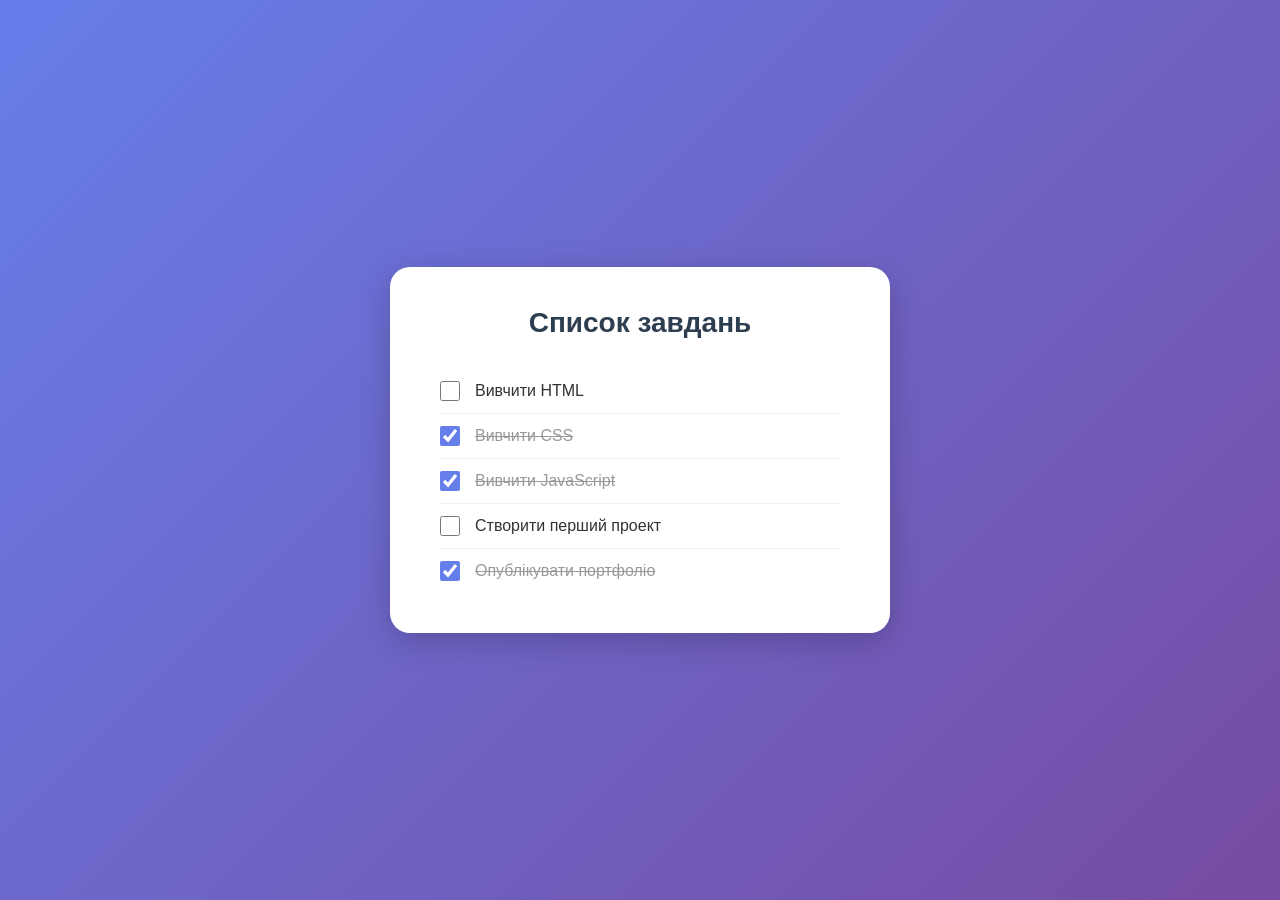
==== task2/index.html @ 18e38a42 "Add files via upload" ====
<!DOCTYPE html>
<html lang="uk">
<head>
    <meta charset="UTF-8">
    <meta name="viewport" content="width=device-width, initial-scale=1.0">
    <title>Завдання 2 - Список завдань</title>
    <link rel="stylesheet" href="style.css">
</head>
<body>
    <div class="task2-container">
        <div class="task-list">
            <h1>Список завдань</h1>
            <ul>
                <li>
                    <input type="checkbox" id="task1">
                    <label for="task1">Вивчити HTML</label>
                </li>
                <li>
                    <input type="checkbox" id="task2" checked>
                    <label for="task2">Вивчити CSS</label>
                </li>
                <li>
                    <input type="checkbox" id="task3" checked>
                    <label for="task3">Вивчити JavaScript</label>
                </li>
                <li>
                    <input type="checkbox" id="task4">
                    <label for="task4">Створити перший проект</label>
                </li>
                <li>
                    <input type="checkbox" id="task5" checked>
                    <label for="task5">Опублікувати портфоліо</label>
                </li>
            </ul>
        </div>
    </div>
</body>
</html>
---- task2/style.css ----
* {
    margin: 0;
    padding: 0;
    box-sizing: border-box;
}

body {
    font-family: 'Segoe UI', Tahoma, Geneva, Verdana, sans-serif;
}

/* Завдання 2 - Список завдань */
.task2-container {
    display: flex;
    justify-content: center;
    align-items: center;
    min-height: 100vh;
    background: linear-gradient(135deg, #667eea 0%, #764ba2 100%);
    padding: 20px;
}

.task-list {
    background: white;
    padding: 40px 50px;
    border-radius: 20px;
    box-shadow: 0 8px 32px rgba(0, 0, 0, 0.2);
    width: 100%;
    max-width: 500px;
}

.task-list h1 {
    text-align: center;
    color: #2c3e50;
    margin-bottom: 30px;
    font-size: 28px;
    font-weight: 600;
}

.task-list ul {
    list-style: none;
}

.task-list li {
    display: flex;
    align-items: center;
    padding: 12px 0;
    border-bottom: 1px solid #f0f0f0;
    font-size: 16px;
    color: #333;
}

.task-list li:last-child {
    border-bottom: none;
}

/* Чекбокс стилізація */
.task-list input[type="checkbox"] {
    width: 20px;
    height: 20px;
    margin-right: 15px;
    cursor: pointer;
    accent-color: #667eea;
}

.task-list label {
    cursor: pointer;
    flex: 1;
    transition: all 0.3s ease;
}

/* Перекреслювання для вибраних пунктів */
.task-list input[type="checkbox"]:checked + label {
    text-decoration: line-through;
    color: #999;
}
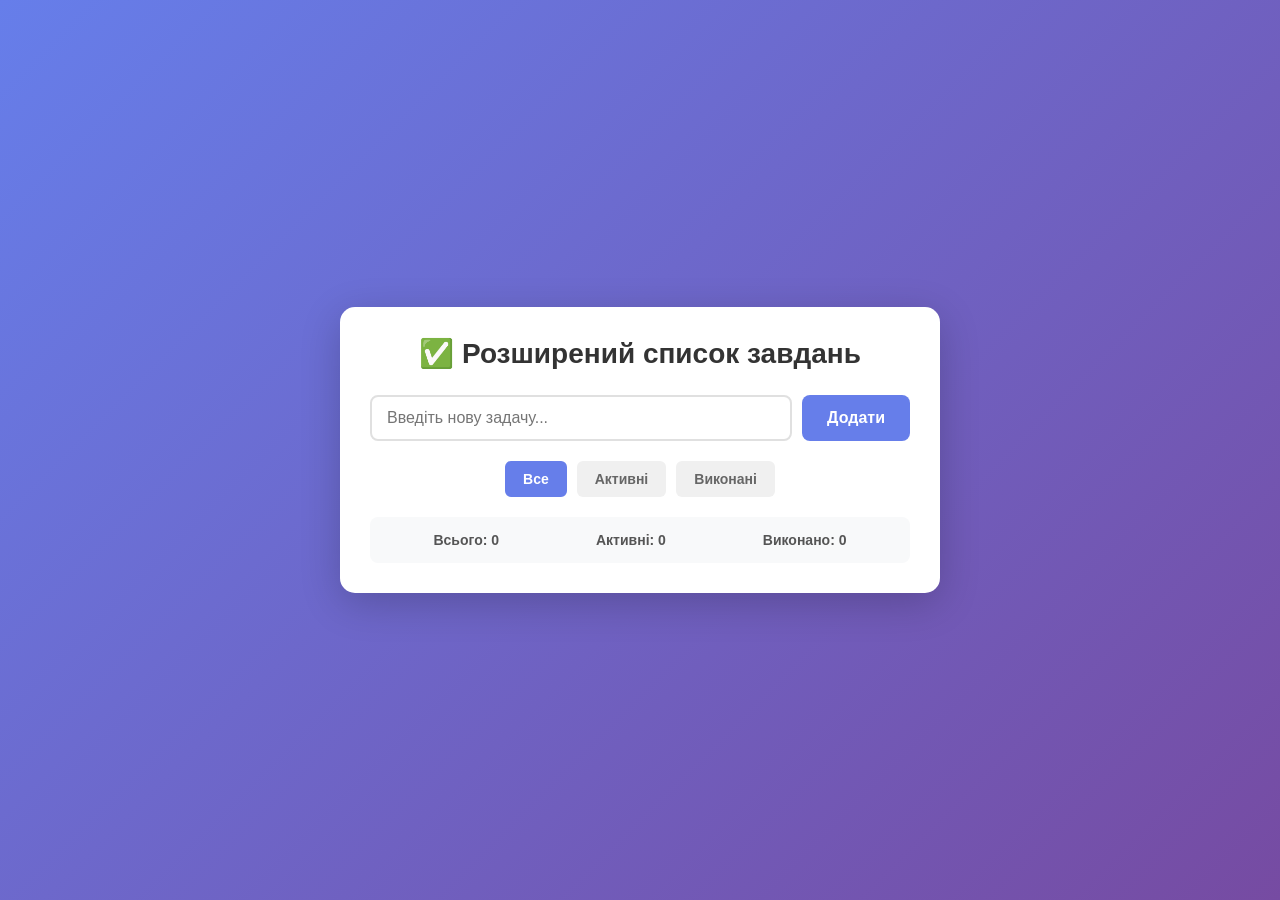
==== commit e7576e4f: "Add all three tasks: Task 1 (Simple Todo), Task 2 (Advanced Todo with edit), Task 3 (Password Genera" ====
--- a/task2/index.html
+++ b/task2/index.html
@@ -1,38 +1,55 @@
-<!DOCTYPE html>
-<html lang="uk">
-<head>
-    <meta charset="UTF-8">
-    <meta name="viewport" content="width=device-width, initial-scale=1.0">
-    <title>Завдання 2 - Список завдань</title>
-    <link rel="stylesheet" href="style.css">
-</head>
-<body>
-    <div class="task2-container">
-        <div class="task-list">
-            <h1>Список завдань</h1>
-            <ul>
-                <li>
-                    <input type="checkbox" id="task1">
-                    <label for="task1">Вивчити HTML</label>
-                </li>
-                <li>
-                    <input type="checkbox" id="task2" checked>
-                    <label for="task2">Вивчити CSS</label>
-                </li>
-                <li>
-                    <input type="checkbox" id="task3" checked>
-                    <label for="task3">Вивчити JavaScript</label>
-                </li>
-                <li>
-                    <input type="checkbox" id="task4">
-                    <label for="task4">Створити перший проект</label>
-                </li>
-                <li>
-                    <input type="checkbox" id="task5" checked>
-                    <label for="task5">Опублікувати портфоліо</label>
-                </li>
-            </ul>
-        </div>
-    </div>
-</body>
+<!DOCTYPE html>
+<html lang="uk">
+<head>
+    <meta charset="UTF-8">
+    <meta name="viewport" content="width=device-width, initial-scale=1.0">
+    <title>Завдання 2 - Розширений список завдань</title>
+    <link rel="stylesheet" href="style.css">
+</head>
+<body>
+    <div class="container">
+        <h1>✅ Розширений список завдань</h1>
+        
+        <div class="input-container">
+            <input 
+                type="text" 
+                id="taskInput" 
+                placeholder="Введіть нову задачу..." 
+                class="task-input"
+            >
+            <button id="addBtn" class="add-btn">Додати</button>
+        </div>
+
+        <div class="filter-buttons">
+            <button class="filter-btn active" data-filter="all">Все</button>
+            <button class="filter-btn" data-filter="active">Активні</button>
+            <button class="filter-btn" data-filter="completed">Виконані</button>
+        </div>
+
+        <ul id="taskList" class="task-list">
+            <!-- Задачи будуть додаватись сюди -->
+        </ul>
+
+        <div class="stats">
+            <span>Всього: <span id="totalTasks">0</span></span>
+            <span>Активні: <span id="activeTasks">0</span></span>
+            <span>Виконано: <span id="completedTasks">0</span></span>
+        </div>
+    </div>
+
+    <!-- Модальне вікно для редагування -->
+    <div id="editModal" class="modal">
+        <div class="modal-content">
+            <span class="close">&times;</span>
+            <h2>Редагувати задачу</h2>
+            <input type="text" id="editInput" class="edit-input" placeholder="Введіть новий текст">
+            <div class="modal-buttons">
+                <button id="saveBtn" class="save-btn">Зберегти</button>
+                <button id="cancelBtn" class="cancel-btn">Скасувати</button>
+            </div>
+        </div>
+    </div>
+
+    <script src="app.js"></script>
+</body>
 </html>
--- a/task2/style.css
+++ b/task2/style.css
@@ -1,74 +1,287 @@
-* {
-    margin: 0;
-    padding: 0;
-    box-sizing: border-box;
-}
-
-body {
-    font-family: 'Segoe UI', Tahoma, Geneva, Verdana, sans-serif;
-}
-
-/* Завдання 2 - Список завдань */
-.task2-container {
-    display: flex;
-    justify-content: center;
-    align-items: center;
-    min-height: 100vh;
-    background: linear-gradient(135deg, #667eea 0%, #764ba2 100%);
-    padding: 20px;
-}
-
-.task-list {
-    background: white;
-    padding: 40px 50px;
-    border-radius: 20px;
-    box-shadow: 0 8px 32px rgba(0, 0, 0, 0.2);
-    width: 100%;
-    max-width: 500px;
-}
-
-.task-list h1 {
-    text-align: center;
-    color: #2c3e50;
-    margin-bottom: 30px;
-    font-size: 28px;
-    font-weight: 600;
-}
-
-.task-list ul {
-    list-style: none;
-}
-
-.task-list li {
-    display: flex;
-    align-items: center;
-    padding: 12px 0;
-    border-bottom: 1px solid #f0f0f0;
-    font-size: 16px;
-    color: #333;
-}
-
-.task-list li:last-child {
-    border-bottom: none;
-}
-
-/* Чекбокс стилізація */
-.task-list input[type="checkbox"] {
-    width: 20px;
-    height: 20px;
-    margin-right: 15px;
-    cursor: pointer;
-    accent-color: #667eea;
-}
-
-.task-list label {
-    cursor: pointer;
-    flex: 1;
-    transition: all 0.3s ease;
-}
-
-/* Перекреслювання для вибраних пунктів */
-.task-list input[type="checkbox"]:checked + label {
-    text-decoration: line-through;
-    color: #999;
+* {
+    margin: 0;
+    padding: 0;
+    box-sizing: border-box;
+}
+
+body {
+    font-family: 'Segoe UI', Tahoma, Geneva, Verdana, sans-serif;
+    background: linear-gradient(135deg, #667eea 0%, #764ba2 100%);
+    min-height: 100vh;
+    display: flex;
+    justify-content: center;
+    align-items: center;
+    padding: 20px;
+}
+
+.container {
+    background: white;
+    border-radius: 15px;
+    box-shadow: 0 10px 40px rgba(0, 0, 0, 0.2);
+    padding: 30px;
+    width: 100%;
+    max-width: 600px;
+}
+
+h1 {
+    color: #333;
+    margin-bottom: 25px;
+    text-align: center;
+    font-size: 28px;
+}
+
+.input-container {
+    display: flex;
+    gap: 10px;
+    margin-bottom: 20px;
+}
+
+.task-input {
+    flex: 1;
+    padding: 12px 15px;
+    border: 2px solid #e0e0e0;
+    border-radius: 8px;
+    font-size: 16px;
+    transition: border-color 0.3s;
+}
+
+.task-input:focus {
+    outline: none;
+    border-color: #667eea;
+}
+
+.add-btn {
+    padding: 12px 25px;
+    background: #667eea;
+    color: white;
+    border: none;
+    border-radius: 8px;
+    font-size: 16px;
+    font-weight: bold;
+    cursor: pointer;
+    transition: all 0.3s;
+}
+
+.add-btn:hover {
+    background: #764ba2;
+    transform: translateY(-2px);
+}
+
+.filter-buttons {
+    display: flex;
+    gap: 10px;
+    margin-bottom: 20px;
+    justify-content: center;
+}
+
+.filter-btn {
+    padding: 8px 16px;
+    background: #f0f0f0;
+    border: 2px solid transparent;
+    border-radius: 6px;
+    cursor: pointer;
+    font-size: 14px;
+    font-weight: bold;
+    color: #666;
+    transition: all 0.3s;
+}
+
+.filter-btn.active {
+    background: #667eea;
+    color: white;
+    border-color: #667eea;
+}
+
+.filter-btn:hover {
+    border-color: #667eea;
+}
+
+.task-list {
+    list-style: none;
+    margin-bottom: 20px;
+}
+
+.task-item {
+    display: flex;
+    align-items: center;
+    padding: 15px;
+    background: #f8f9fa;
+    border-radius: 8px;
+    margin-bottom: 10px;
+    gap: 12px;
+    transition: all 0.3s;
+}
+
+.task-item:hover {
+    background: #e9ecef;
+    transform: translateX(5px);
+}
+
+.task-item.completed .task-text {
+    text-decoration: line-through;
+    color: #999;
+}
+
+.task-item.hidden {
+    display: none;
+}
+
+.task-item input[type="checkbox"] {
+    width: 20px;
+    height: 20px;
+    cursor: pointer;
+    accent-color: #667eea;
+}
+
+.task-text {
+    flex: 1;
+    font-size: 16px;
+    color: #333;
+}
+
+.task-buttons {
+    display: flex;
+    gap: 8px;
+}
+
+.edit-btn {
+    background: #4a90e2;
+    color: white;
+    border: none;
+    padding: 6px 12px;
+    border-radius: 5px;
+    cursor: pointer;
+    font-size: 14px;
+    transition: background 0.3s;
+}
+
+.edit-btn:hover {
+    background: #357abd;
+}
+
+.delete-btn {
+    background: #ff6b6b;
+    color: white;
+    border: none;
+    padding: 6px 12px;
+    border-radius: 5px;
+    cursor: pointer;
+    font-size: 14px;
+    transition: background 0.3s;
+}
+
+.delete-btn:hover {
+    background: #ee5a52;
+}
+
+.stats {
+    display: flex;
+    justify-content: space-around;
+    padding: 15px;
+    background: #f8f9fa;
+    border-radius: 8px;
+    font-size: 14px;
+    color: #555;
+}
+
+.stats span {
+    font-weight: bold;
+}
+
+/* Модальне вікно */
+.modal {
+    display: none;
+    position: fixed;
+    z-index: 1000;
+    left: 0;
+    top: 0;
+    width: 100%;
+    height: 100%;
+    background-color: rgba(0, 0, 0, 0.4);
+}
+
+.modal.show {
+    display: flex;
+    justify-content: center;
+    align-items: center;
+}
+
+.modal-content {
+    background-color: white;
+    padding: 30px;
+    border-radius: 15px;
+    box-shadow: 0 4px 20px rgba(0, 0, 0, 0.3);
+    width: 90%;
+    max-width: 400px;
+    position: relative;
+}
+
+.close {
+    position: absolute;
+    right: 15px;
+    top: 15px;
+    font-size: 28px;
+    font-weight: bold;
+    color: #aaa;
+    cursor: pointer;
+}
+
+.close:hover {
+    color: #000;
+}
+
+.modal-content h2 {
+    margin-bottom: 15px;
+    color: #333;
+}
+
+.edit-input {
+    width: 100%;
+    padding: 12px;
+    border: 2px solid #e0e0e0;
+    border-radius: 8px;
+    font-size: 16px;
+    margin-bottom: 20px;
+}
+
+.edit-input:focus {
+    outline: none;
+    border-color: #667eea;
+}
+
+.modal-buttons {
+    display: flex;
+    gap: 10px;
+}
+
+.save-btn {
+    flex: 1;
+    padding: 10px;
+    background: #667eea;
+    color: white;
+    border: none;
+    border-radius: 6px;
+    cursor: pointer;
+    font-weight: bold;
+    transition: background 0.3s;
+}
+
+.save-btn:hover {
+    background: #764ba2;
+}
+
+.cancel-btn {
+    flex: 1;
+    padding: 10px;
+    background: #999;
+    color: white;
+    border: none;
+    border-radius: 6px;
+    cursor: pointer;
+    font-weight: bold;
+    transition: background 0.3s;
+}
+
+.cancel-btn:hover {
+    background: #777;
 }
